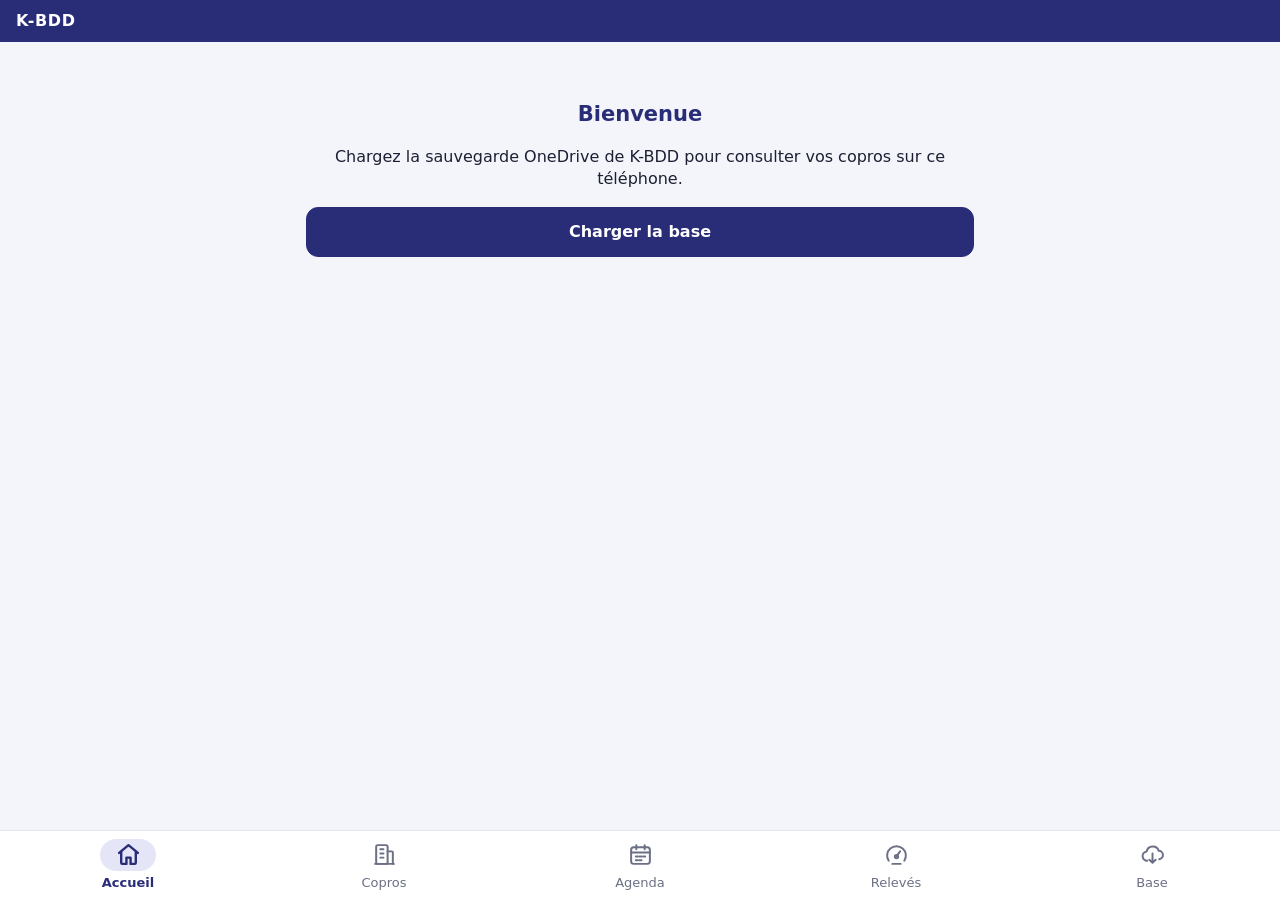
==== m/index.html @ f64cdfd6 "Version mobile : registre complété par l'annuaire Co-Authored-By: Claude Opus 5.5 <noreply@anthropic" ====
<!doctype html>
<html lang="fr">
<head>
<meta charset="utf-8">
<meta name="viewport" content="width=device-width, initial-scale=1, viewport-fit=cover">
<meta name="theme-color" content="#292d77">
<meta name="robots" content="noindex, nofollow">
<title>K-BDD mobile</title>
<link rel="manifest" href="mobile.webmanifest">
<link rel="icon" href="img/mobile-icone.svg?v=2" type="image/svg+xml">
<link rel="apple-touch-icon" href="img/apple-touch-icon.png?v=2">
<meta name="apple-mobile-web-app-capable" content="yes">
<meta name="apple-mobile-web-app-title" content="K-BDD">
<meta name="apple-mobile-web-app-status-bar-style" content="black"><!-- barre d'état opaque : la page commence sous l'heure (pas de contenu estompé dessous) -->
<link rel="stylesheet" href="css/mobile.css?v=202610311727">
</head>
<body>
<header class="m-tete"><a href="#/" class="m-logo">K-BDD</a><span id="m-base" class="m-base"></span></header>
<main id="m-page"></main>
<nav class="m-onglets" id="m-onglets"></nav>
<script src="js/utils.js?v=202610311727"></script>
<script src="js/exercices.js?v=202610311727"></script>
<script src="js/veille.js?v=202610311727"></script>
<script src="js/store.js?v=202610311727"></script>
<script src="js/importers.js?v=202610311727"></script>
<script src="js/metier.js?v=202610311727"></script>
<script src="js/migration.js?v=202610311727"></script>
<script src="js/analyses.js?v=202610311727"></script>
<script src="js/relances.js?v=202610311727"></script>
<script src="js/bilan.js?v=202610311727"></script>
<script src="js/contrats.js?v=202610311727"></script>
<script src="js/factures-edf.js?v=202610311727"></script>
<script src="js/registre.js?v=202610311727"></script>
<script src="js/mobile.js?v=202610311727"></script>
</body>
</html>
---- m/css/mobile.css ----
/* K-BDD mobile : consultation sur téléphone */
:root { --marine: #292d77; --marine-clair: #4b519e; --ciel: #9fc3e8; --fond: #f3f5fb; --blanc: #fff; --encre: #1d2033; --gris: #6b7085; --bord: #e1e5f0;
  --vert: #1d7a46; --vert-clair: #e3f4ea; --orange: #a35a00; --orange-clair: #fdf0dc; --rouge: #b42318; --rouge-clair: #fde8e6; --info-clair: #e8f1fb; }
@media (prefers-color-scheme: dark) {
  :root { --fond: #14162b; --blanc: #1e2140; --encre: #e7e9f6; --gris: #a3a8c3; --bord: #2f3360; --marine: #c9cdf5; --marine-clair: #aab0ee;
    --vert-clair: #173b29; --orange-clair: #3d2c12; --rouge-clair: #43201d; --info-clair: #1f2b4a; --vert: #7ed6a2; --orange: #f2b45c; --rouge: #ff8f85; --onglet-actif: #3a4190; }
}
* { box-sizing: border-box; }
/* fond du « canevas » = couleur de la barre d'onglets : aucune bande d'une autre couleur sous la barre (iPhone en mode application) */
html { -webkit-text-size-adjust: 100%; background: var(--blanc); }
body { margin: 0; min-height: 100vh; min-height: 100dvh; font: 16px/1.4 system-ui, -apple-system, "Segoe UI", Roboto, sans-serif; background: var(--fond); color: var(--encre);
  padding-bottom: calc(84px + env(safe-area-inset-bottom)); }
a { color: var(--marine); text-decoration: none; }
.m-tete { position: sticky; top: 0; z-index: 5; display: flex; justify-content: space-between; align-items: center; gap: 10px;
  padding: calc(10px + env(safe-area-inset-top)) 16px 10px; background: #292d77; color: #fff; }
.m-logo { color: #fff; font-weight: 800; letter-spacing: .04em; }
.m-base { font-size: 12px; opacity: .85; }
main { padding: 14px 16px; max-width: 720px; margin: 0 auto; }
.m-onglets { position: fixed; left: 0; right: 0; bottom: 0; z-index: 5; display: grid; grid-template-columns: repeat(5, 1fr);
  background: var(--blanc); border-top: 1px solid var(--bord); padding-bottom: env(safe-area-inset-bottom); }
.m-onglets::after { content: ""; position: absolute; left: 0; right: 0; top: 100%; height: 120px; background: var(--blanc); } /* prolonge la barre jusqu'au bord de l'écran */
.m-onglets a { display: flex; flex-direction: column; align-items: center; gap: 3px; padding: 8px 0 8px; font-size: 13px; color: var(--gris); }
.m-onglets a span { display: grid; place-items: center; width: 56px; height: 32px; border-radius: 16px; transition: background .2s; }
.m-onglets a svg { width: 25px; height: 25px; }
.m-onglets a.actif span { background: var(--onglet-actif, #e4e6f7); }
.m-onglets a.actif svg { stroke-width: 2.3; }
.m-onglets a.actif { color: var(--marine); font-weight: 700; }
.m-h1 { font-size: 21px; margin: 4px 0 6px; color: var(--marine); }
.m-h2 { font-size: 15px; margin: 18px 0 6px; color: var(--gris); text-transform: uppercase; letter-spacing: .06em; }
.m-sous, .m-muted, .m-aide { color: var(--gris); font-size: 14px; }
.m-aide { margin: 10px 2px; }
.m-num { display: inline-block; min-width: 46px; font-weight: 800; color: var(--marine); }
.m-pf { display: flex; align-items: center; gap: 8px; font-size: 14px; color: var(--gris); margin-bottom: 12px; }
.m-pf select, .m-cherche { flex: 1; font: inherit; padding: 9px 10px; border: 1px solid var(--bord); border-radius: 10px; background: var(--blanc); color: var(--encre); width: 100%; }
.m-cherche { margin-bottom: 8px; } .m-cherche.petit { font-size: 15px; }
.m-tuiles { display: grid; grid-template-columns: repeat(2, minmax(0, 1fr)); gap: 10px; }
.m-tuile { display: flex; flex-direction: column; padding: 12px; border-radius: 12px; background: var(--blanc); border: 1px solid var(--bord); border-left: 4px solid var(--ciel); color: var(--encre); }
.m-tuile b { font-size: 26px; line-height: 1.1; color: var(--marine); } .m-tuile span { font-size: 13px; color: var(--gris); }
.m-tuile.alerte { border-left-color: var(--rouge); } .m-tuile.alerte b { color: var(--rouge); }
.m-tuile.info { border-left-color: #e9a21b; }
.m-tuile.ok { opacity: .65; }
.m-liste { list-style: none; margin: 0; padding: 0; background: var(--blanc); border: 1px solid var(--bord); border-radius: 12px; overflow: hidden; }
.m-liste li { border-bottom: 1px solid var(--bord); }
.m-liste li:last-child { border-bottom: 0; }
.m-liste li > a, .m-liste.compacte li { display: flex; align-items: center; gap: 10px; padding: 11px 12px; color: var(--encre); }
.m-liste li.lu .m-txt b { color: var(--gris); font-weight: 500; }
.m-txt { flex: 1; min-width: 0; display: flex; flex-direction: column; }
.m-txt b { font-weight: 600; overflow-wrap: anywhere; } .m-txt small { color: var(--gris); font-size: 13px; overflow-wrap: anywhere; }
.m-date { flex: none; width: 44px; font-weight: 700; color: var(--marine-clair); font-variant-numeric: tabular-nums; }
.m-plus { display: block; text-align: center; padding: 10px; }
.m-pastille { display: inline-block; padding: 2px 8px; border-radius: 10px; font-size: 12px; font-weight: 700; white-space: nowrap; background: var(--info-clair); color: var(--marine); }
.m-pastille.ok { background: var(--vert-clair); color: var(--vert); } .m-pastille.retard { background: var(--orange-clair); color: var(--orange); }
.m-pastille.alerte { background: var(--rouge-clair); color: var(--rouge); } .m-pastille.neutre { background: var(--bord); color: var(--gris); }
.m-filtres { display: flex; flex-wrap: wrap; gap: 6px; margin-bottom: 10px; }
.m-puce { font-size: 13px; padding: 5px 10px; border-radius: 14px; border: 1px solid var(--bord); background: var(--blanc); color: var(--gris); }
.m-puce.actif { background: var(--marine); color: #fff; border-color: var(--marine); }
.m-retour { display: inline-block; margin-bottom: 6px; font-size: 14px; }
.m-adresse { display: block; margin: 8px 0; padding: 10px 12px; border-radius: 10px; background: var(--blanc); border: 1px solid var(--bord); }
.m-note { margin: 8px 0; padding: 8px 12px; border-radius: 10px; background: var(--info-clair); font-size: 14px; }
.m-section { margin-top: 10px; background: var(--blanc); border: 1px solid var(--bord); border-radius: 12px; }
.m-section > summary { padding: 12px 14px; font-weight: 700; color: var(--marine); cursor: pointer; list-style: none; display: flex; align-items: center; gap: 8px; }
.m-section > summary::-webkit-details-marker { display: none; }
.m-section > summary::after { content: "▸"; margin-left: auto; color: var(--gris); } .m-section[open] > summary::after { content: "▾"; }
.m-corps { padding: 0 14px 12px; }
.m-corps .m-liste { border-radius: 8px; }
.m-n { display: inline-block; min-width: 22px; padding: 0 6px; border-radius: 11px; background: var(--info-clair); color: var(--marine); font-size: 12.5px; text-align: center; }
.m-n.alerte { background: var(--rouge-clair); color: var(--rouge); }
.m-ligne { display: flex; justify-content: space-between; gap: 12px; padding: 6px 0; border-bottom: 1px dashed var(--bord); font-size: 15px; }
.m-ligne:last-child { border-bottom: 0; }
.m-ligne span { color: var(--gris); } .m-ligne b { font-weight: 600; text-align: right; overflow-wrap: anywhere; }
.m-puces { margin: 8px 0 0; padding-left: 4px; list-style: none; font-size: 15px; } .m-puces li { padding: 3px 0; }
.m-alerte { color: var(--rouge); font-weight: 600; } .m-attention { color: var(--orange); } .m-info { color: var(--gris); }
.m-carte { background: var(--blanc); border: 1px solid var(--bord); border-radius: 12px; padding: 12px 14px; margin-bottom: 10px; }
.m-bouton { display: block; width: 100%; margin: 12px 0 0; padding: 13px; border-radius: 12px; border: 1px solid var(--bord); background: var(--blanc);
  color: var(--marine); font: inherit; font-weight: 700; text-align: center; cursor: pointer; }
.m-bouton.primaire { background: #292d77; color: #fff; border-color: #292d77; } .m-bouton.danger { color: var(--rouge); }
.m-accueil-vide { text-align: center; padding: 40px 10px; }
.m-toast { position: fixed; left: 16px; right: 16px; top: calc(58px + env(safe-area-inset-top)); z-index: 9; padding: 12px 14px; border-radius: 12px;
  background: #1d2033; color: #fff; font-size: 14px; box-shadow: 0 8px 24px rgba(0, 0, 0, .25); }
.m-toast.erreur { background: var(--rouge); }
/* relevés des sous-compteurs : cartes compactes */
.mr-entete { display: flex; align-items: baseline; justify-content: space-between; gap: 10px; }
.mr-cloture { margin: -4px 0 12px; font-size: 14px; color: var(--gris); }
.mr-deja { font-size: 12px; font-weight: 700; color: var(--gris); text-transform: uppercase; letter-spacing: .03em; margin-bottom: 6px; }
.m-releve.deja { opacity: .75; }
.m-vide-ok { padding: 16px; border-radius: 14px; background: var(--blanc); border: 1px solid var(--bord); color: #1e7d45; font-weight: 600; text-align: center; }
.mr-compte { font-size: 14px; font-weight: 700; color: var(--marine-clair); }
.m-releve { background: var(--blanc); border: 1px solid var(--bord); border-left: 4px solid var(--bord); border-radius: 12px; padding: 10px 12px; margin-bottom: 8px; }
.m-releve.fait { border-left-color: #2e9d5b; }
.m-releve.envoye { opacity: .55; }
.mr-tete { display: flex; justify-content: space-between; gap: 10px; align-items: flex-start; }
.mr-nom { display: flex; flex-direction: column; min-width: 0; } .mr-nom b { font-size: 15px; overflow-wrap: anywhere; } .mr-nom small { color: var(--gris); font-size: 12.5px; }
.mr-prec { display: flex; flex-direction: column; align-items: flex-end; flex: none; line-height: 1.15; }
.mr-prec small { font-size: 11px; color: var(--gris); } .mr-prec b { font-variant-numeric: tabular-nums; color: var(--marine-clair); }
.mr-saisie { display: flex; gap: 8px; margin-top: 8px; }
.mr-saisie input { flex: 1; min-width: 0; font: inherit; font-size: 20px; font-weight: 700; font-variant-numeric: tabular-nums; padding: 8px 12px; border: 1px solid var(--bord); border-radius: 10px; background: var(--fond); color: var(--encre); }
.mr-saisie input::placeholder { font-size: 16px; font-weight: 500; color: var(--gris); opacity: .7; }
.mr-photo { flex: none; width: 48px; height: 48px; display: flex; align-items: center; justify-content: center; border: 1px solid var(--bord); border-radius: 10px; font-size: 22px; overflow: hidden; background: var(--fond); }
.mr-photo img { width: 100%; height: 100%; object-fit: cover; }
.mr-infos { display: flex; align-items: center; gap: 12px; margin-top: 6px; font-size: 13px; color: var(--gris); flex-wrap: wrap; }
.mr-conso { font-weight: 700; color: #2e9d5b; min-width: 0; }
.mr-conso:empty { display: none; }
.mr-date { position: relative; color: var(--marine-clair); }
.mr-date input { position: absolute; inset: 0; opacity: 0; width: 100%; } /* le sélecteur de date s'ouvre au toucher du texte */
.mr-lien { color: var(--marine-clair); margin-left: auto; white-space: nowrap; } .mr-lien input { display: none; }
.mr-af { width: 100%; margin-top: 6px; font: inherit; font-size: 16px; padding: 8px 12px; border: 1px solid var(--bord); border-radius: 10px; background: var(--fond); color: var(--encre); }
.m-releve .m-puces { margin: 6px 0 0; font-size: 13px; } .m-releve .m-puces:empty { display: none; }
.mr-envoye { margin-top: 4px; font-size: 12px; color: var(--gris); }
.mr-envoyer { position: fixed; left: 16px; right: 16px; bottom: calc(80px + env(safe-area-inset-bottom)); z-index: 6; padding: 14px; border: 0; border-radius: 14px;
  background: #292d77; color: #fff; font: inherit; font-weight: 700; box-shadow: 0 8px 24px rgba(0, 0, 0, .3); }
.mr-envoyer[hidden] { display: none; }
main:has(.mr-envoyer:not([hidden])) { padding-bottom: 84px; } /* le bouton flottant ne cache pas la dernière carte */
/* refonte sobre (audit UX) : titres en casse normale, indicateurs sans liseré coloré (pastille d'état) */
.m-h2 { text-transform: none; letter-spacing: 0; font-size: 15px; font-weight: 700; color: var(--gris); }
.m-tuile, .m-tuile.alerte, .m-tuile.info { border-left-width: 1px; border-left-color: var(--bord); position: relative; }
.m-tuile.alerte::after, .m-tuile.info::after { content: ""; position: absolute; top: 14px; right: 14px; width: 8px; height: 8px; border-radius: 50%; background: #e9a21b; }
.m-tuile.alerte::after { background: var(--rouge); }
.mr-deja { text-transform: none; letter-spacing: 0; font-weight: 600; }
/* blocs d'état : fond teinté */
.m-tuile.alerte { background: var(--rouge-clair); border-color: var(--rouge-clair); }
.m-tuile.info { background: var(--orange-clair); border-color: var(--orange-clair); }
.m-tuile.alerte::after, .m-tuile.info::after { display: none; }
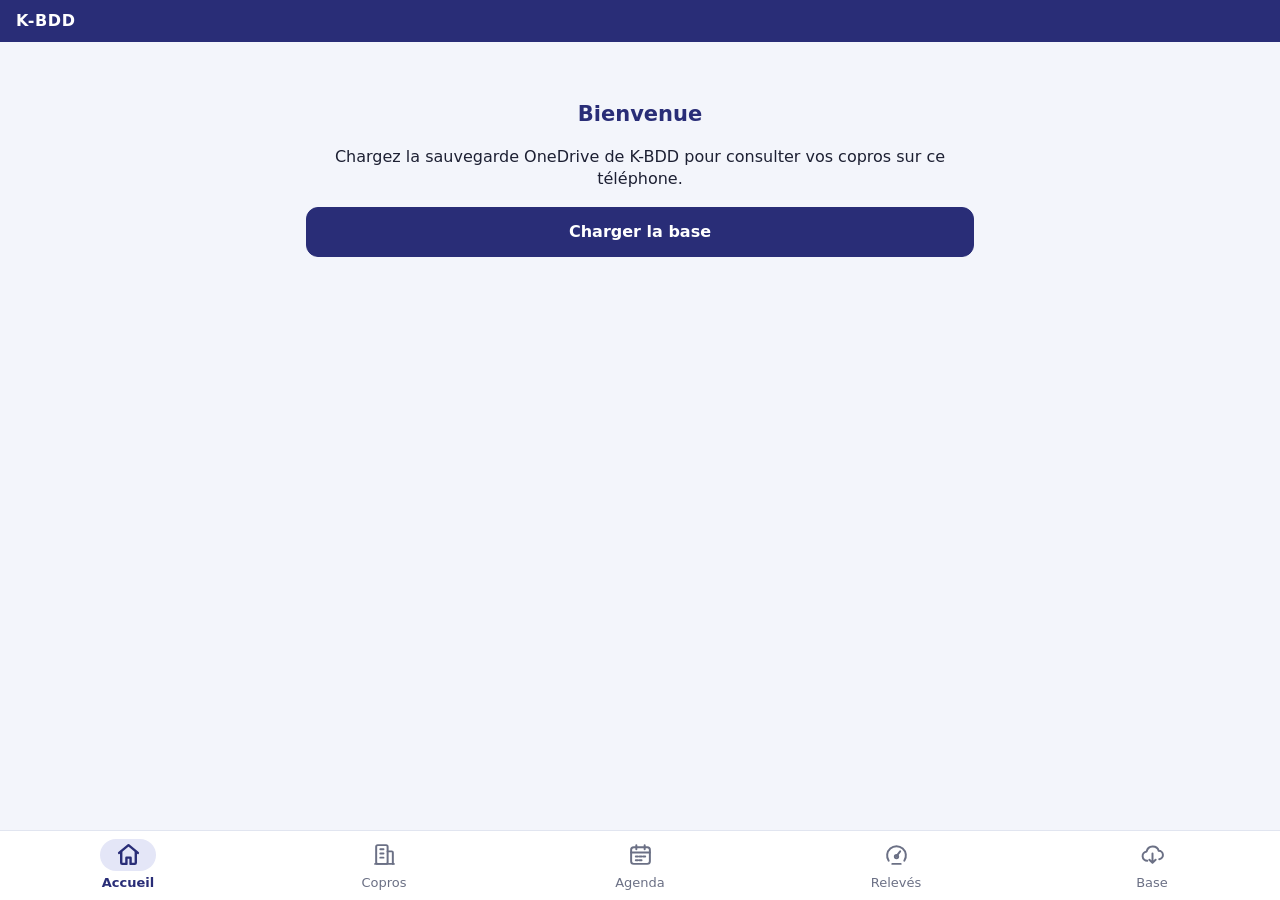
==== commit 46d9e46c: "Version mobile : bouton « Recharger la base » à l'accueil quand la sauvegarde a plus de 2 jours Co-A" ====
--- a/m/index.html
+++ b/m/index.html
@@ -12,25 +12,25 @@
 <meta name="apple-mobile-web-app-capable" content="yes">
 <meta name="apple-mobile-web-app-title" content="K-BDD">
 <meta name="apple-mobile-web-app-status-bar-style" content="black"><!-- barre d'état opaque : la page commence sous l'heure (pas de contenu estompé dessous) -->
-<link rel="stylesheet" href="css/mobile.css?v=202610311727">
+<link rel="stylesheet" href="css/mobile.css?v=202611011000">
 </head>
 <body>
 <header class="m-tete"><a href="#/" class="m-logo">K-BDD</a><span id="m-base" class="m-base"></span></header>
 <main id="m-page"></main>
 <nav class="m-onglets" id="m-onglets"></nav>
-<script src="js/utils.js?v=202610311727"></script>
-<script src="js/exercices.js?v=202610311727"></script>
-<script src="js/veille.js?v=202610311727"></script>
-<script src="js/store.js?v=202610311727"></script>
-<script src="js/importers.js?v=202610311727"></script>
-<script src="js/metier.js?v=202610311727"></script>
-<script src="js/migration.js?v=202610311727"></script>
-<script src="js/analyses.js?v=202610311727"></script>
-<script src="js/relances.js?v=202610311727"></script>
-<script src="js/bilan.js?v=202610311727"></script>
-<script src="js/contrats.js?v=202610311727"></script>
-<script src="js/factures-edf.js?v=202610311727"></script>
-<script src="js/registre.js?v=202610311727"></script>
-<script src="js/mobile.js?v=202610311727"></script>
+<script src="js/utils.js?v=202611011000"></script>
+<script src="js/exercices.js?v=202611011000"></script>
+<script src="js/veille.js?v=202611011000"></script>
+<script src="js/store.js?v=202611011000"></script>
+<script src="js/importers.js?v=202611011000"></script>
+<script src="js/metier.js?v=202611011000"></script>
+<script src="js/migration.js?v=202611011000"></script>
+<script src="js/analyses.js?v=202611011000"></script>
+<script src="js/relances.js?v=202611011000"></script>
+<script src="js/bilan.js?v=202611011000"></script>
+<script src="js/contrats.js?v=202611011000"></script>
+<script src="js/factures-edf.js?v=202611011000"></script>
+<script src="js/registre.js?v=202611011000"></script>
+<script src="js/mobile.js?v=202611011000"></script>
 </body>
 </html>
--- a/m/css/mobile.css
+++ b/m/css/mobile.css
@@ -120,3 +120,8 @@
 .m-tuile.alerte { background: var(--rouge-clair); border-color: var(--rouge-clair); }
 .m-tuile.info { background: var(--orange-clair); border-color: var(--orange-clair); }
 .m-tuile.alerte::after, .m-tuile.info::after { display: none; }
+/* accueil : base ancienne (plus de 2 jours) */
+.m-base-ancienne { display: flex; align-items: center; gap: 12px; margin-bottom: 14px; padding: 12px 14px; border-radius: 14px; background: var(--orange-clair); border: 1px solid var(--orange-clair); }
+.m-base-ancienne > div { flex: 1; display: flex; flex-direction: column; font-size: 14px; }
+.m-base-ancienne span { color: var(--gris); font-size: 13px; }
+.m-base-ancienne .m-bouton { margin: 0; width: auto; white-space: nowrap; padding: 10px 14px; }
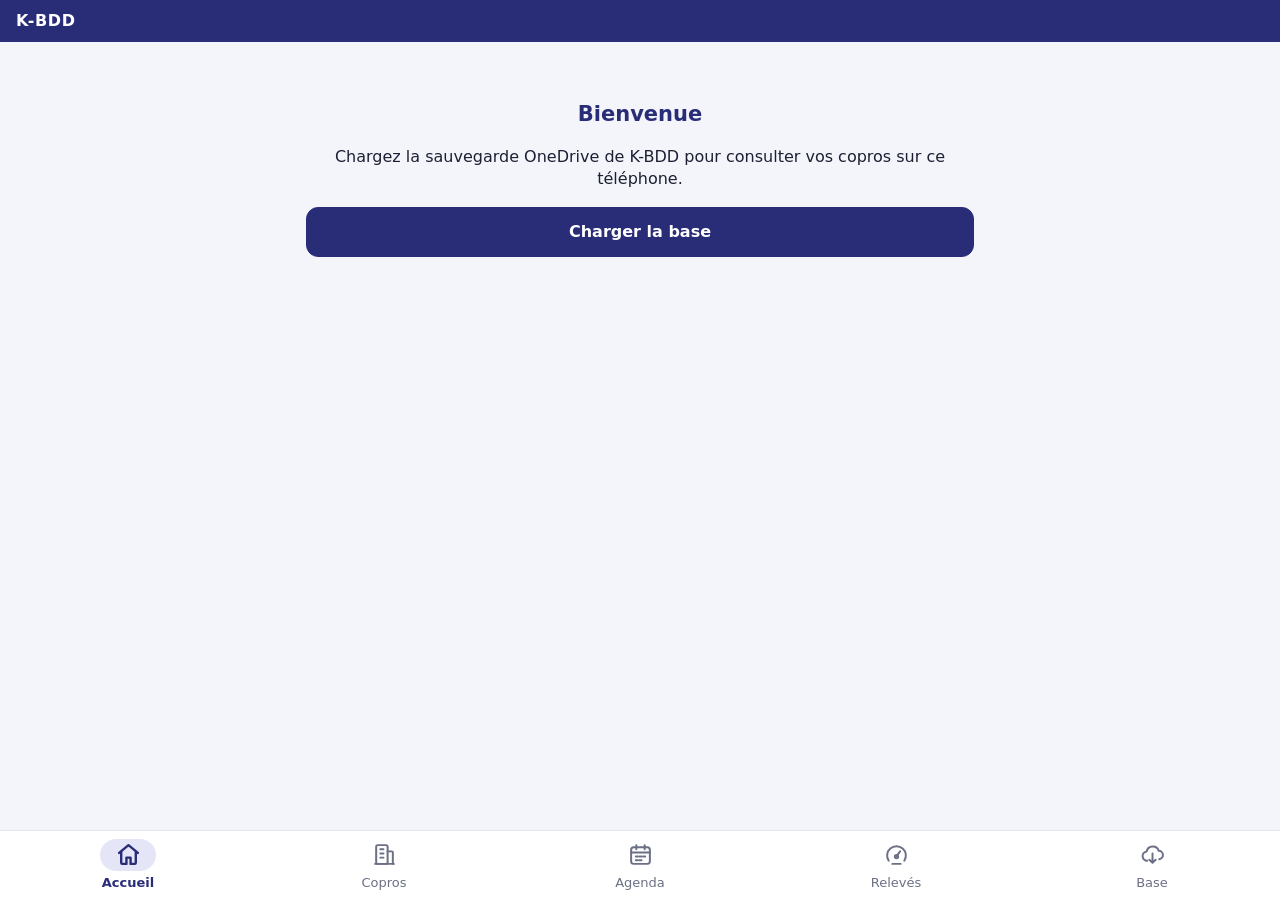
==== commit 54f22a04: "Relevé de sous-compteurs confié à une autre personne (lien) Page « Relevés du téléphone » (PC) et on" ====
--- a/m/index.html
+++ b/m/index.html
@@ -12,25 +12,25 @@
 <meta name="apple-mobile-web-app-capable" content="yes">
 <meta name="apple-mobile-web-app-title" content="K-BDD">
 <meta name="apple-mobile-web-app-status-bar-style" content="black"><!-- barre d'état opaque : la page commence sous l'heure (pas de contenu estompé dessous) -->
-<link rel="stylesheet" href="css/mobile.css?v=202611011000">
+<link rel="stylesheet" href="css/mobile.css?v=202611011029">
 </head>
 <body>
 <header class="m-tete"><a href="#/" class="m-logo">K-BDD</a><span id="m-base" class="m-base"></span></header>
 <main id="m-page"></main>
 <nav class="m-onglets" id="m-onglets"></nav>
-<script src="js/utils.js?v=202611011000"></script>
-<script src="js/exercices.js?v=202611011000"></script>
-<script src="js/veille.js?v=202611011000"></script>
-<script src="js/store.js?v=202611011000"></script>
-<script src="js/importers.js?v=202611011000"></script>
-<script src="js/metier.js?v=202611011000"></script>
-<script src="js/migration.js?v=202611011000"></script>
-<script src="js/analyses.js?v=202611011000"></script>
-<script src="js/relances.js?v=202611011000"></script>
-<script src="js/bilan.js?v=202611011000"></script>
-<script src="js/contrats.js?v=202611011000"></script>
-<script src="js/factures-edf.js?v=202611011000"></script>
-<script src="js/registre.js?v=202611011000"></script>
-<script src="js/mobile.js?v=202611011000"></script>
+<script src="js/utils.js?v=202611011029"></script>
+<script src="js/exercices.js?v=202611011029"></script>
+<script src="js/veille.js?v=202611011029"></script>
+<script src="js/store.js?v=202611011029"></script>
+<script src="js/importers.js?v=202611011029"></script>
+<script src="js/metier.js?v=202611011029"></script>
+<script src="js/migration.js?v=202611011029"></script>
+<script src="js/analyses.js?v=202611011029"></script>
+<script src="js/relances.js?v=202611011029"></script>
+<script src="js/bilan.js?v=202611011029"></script>
+<script src="js/contrats.js?v=202611011029"></script>
+<script src="js/factures-edf.js?v=202611011029"></script>
+<script src="js/registre.js?v=202611011029"></script>
+<script src="js/mobile.js?v=202611011029"></script>
 </body>
 </html>
--- a/m/css/mobile.css
+++ b/m/css/mobile.css
@@ -125,3 +125,9 @@
 .m-base-ancienne > div { flex: 1; display: flex; flex-direction: column; font-size: 14px; }
 .m-base-ancienne span { color: var(--gris); font-size: 13px; }
 .m-base-ancienne .m-bouton { margin: 0; width: auto; white-space: nowrap; padding: 10px 14px; }
+/* page de relevé confiée à une autre personne (sans barre d'onglets) */
+body.re-page { padding-bottom: calc(96px + env(safe-area-inset-bottom)); }
+body.re-page .mr-envoyer { bottom: calc(16px + env(safe-area-inset-bottom)); }
+body.re-page main:has(.mr-envoyer:not([hidden])) { padding-bottom: 0; }
+.re-nom { flex-direction: column; align-items: stretch; margin-top: 12px; }
+.mr-partager { border: 0; background: none; padding: 0; font: inherit; color: var(--marine-clair); font-weight: 600; cursor: pointer; }
